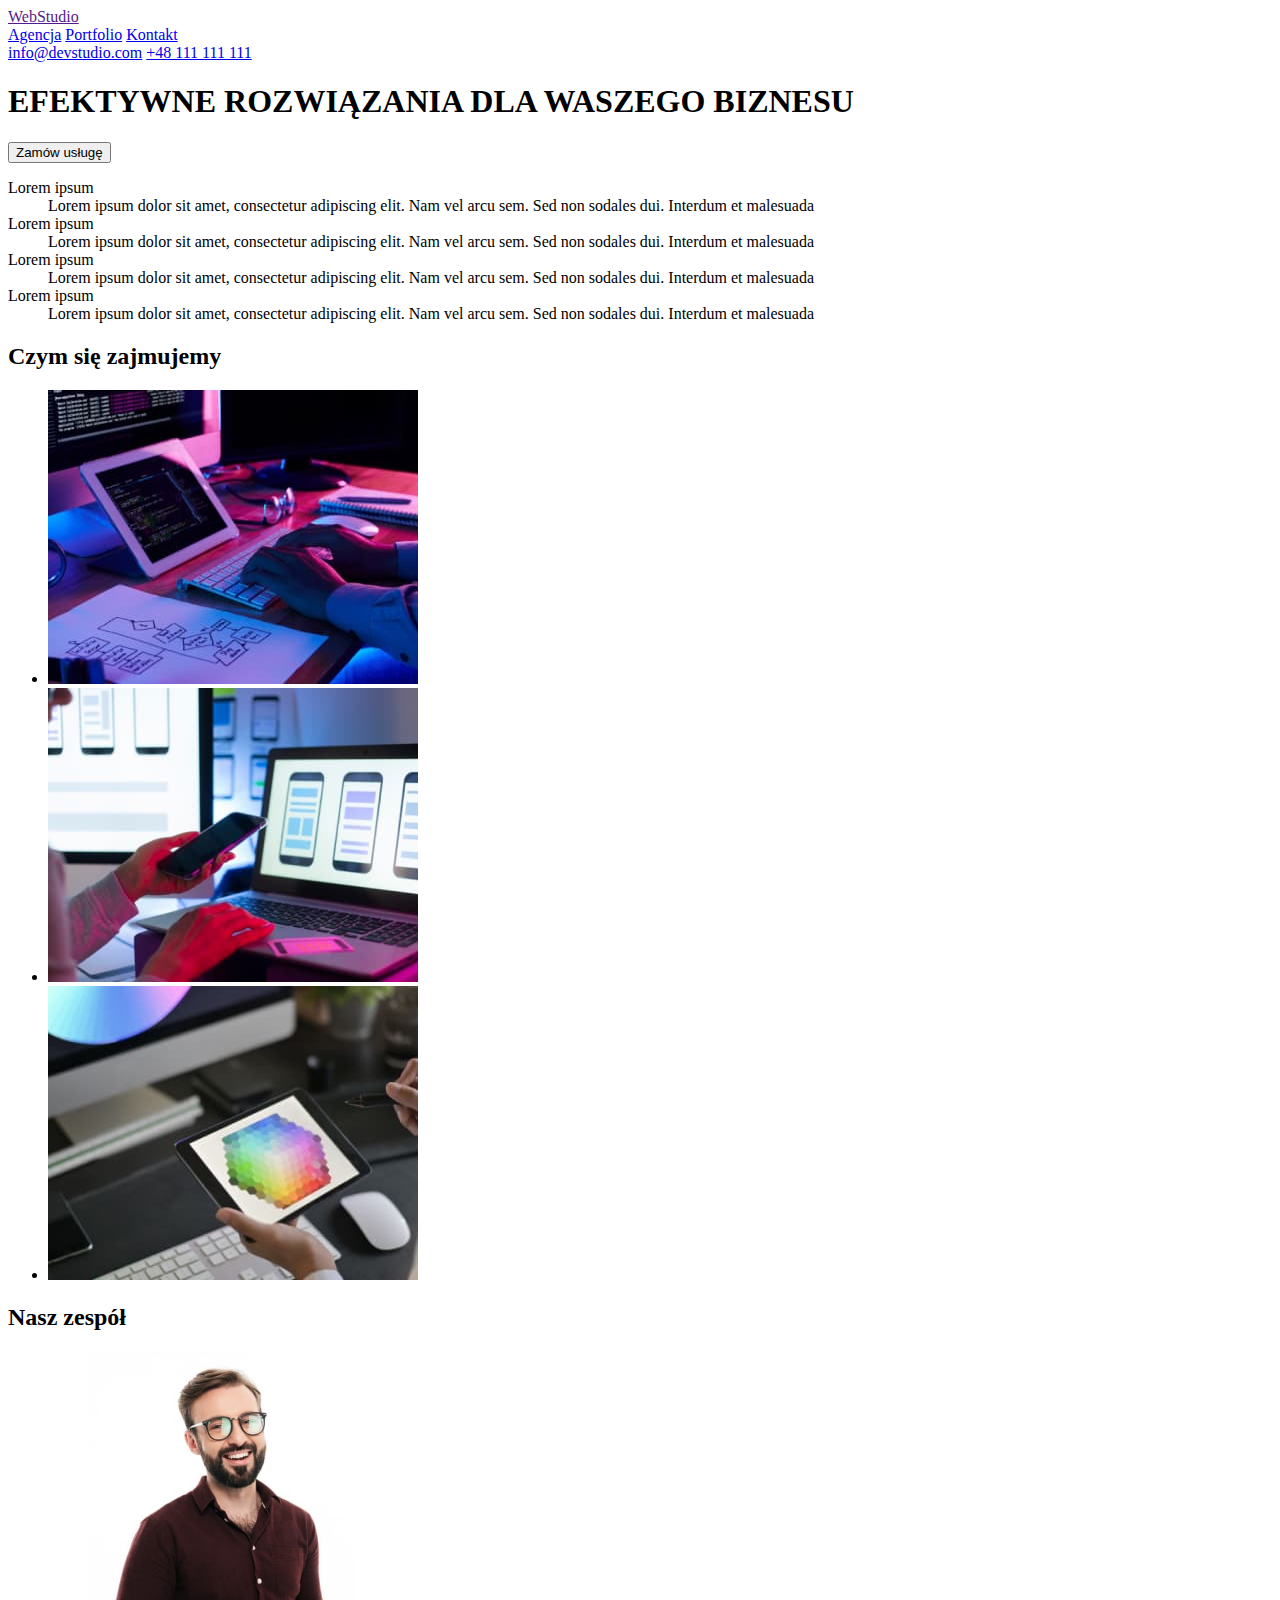
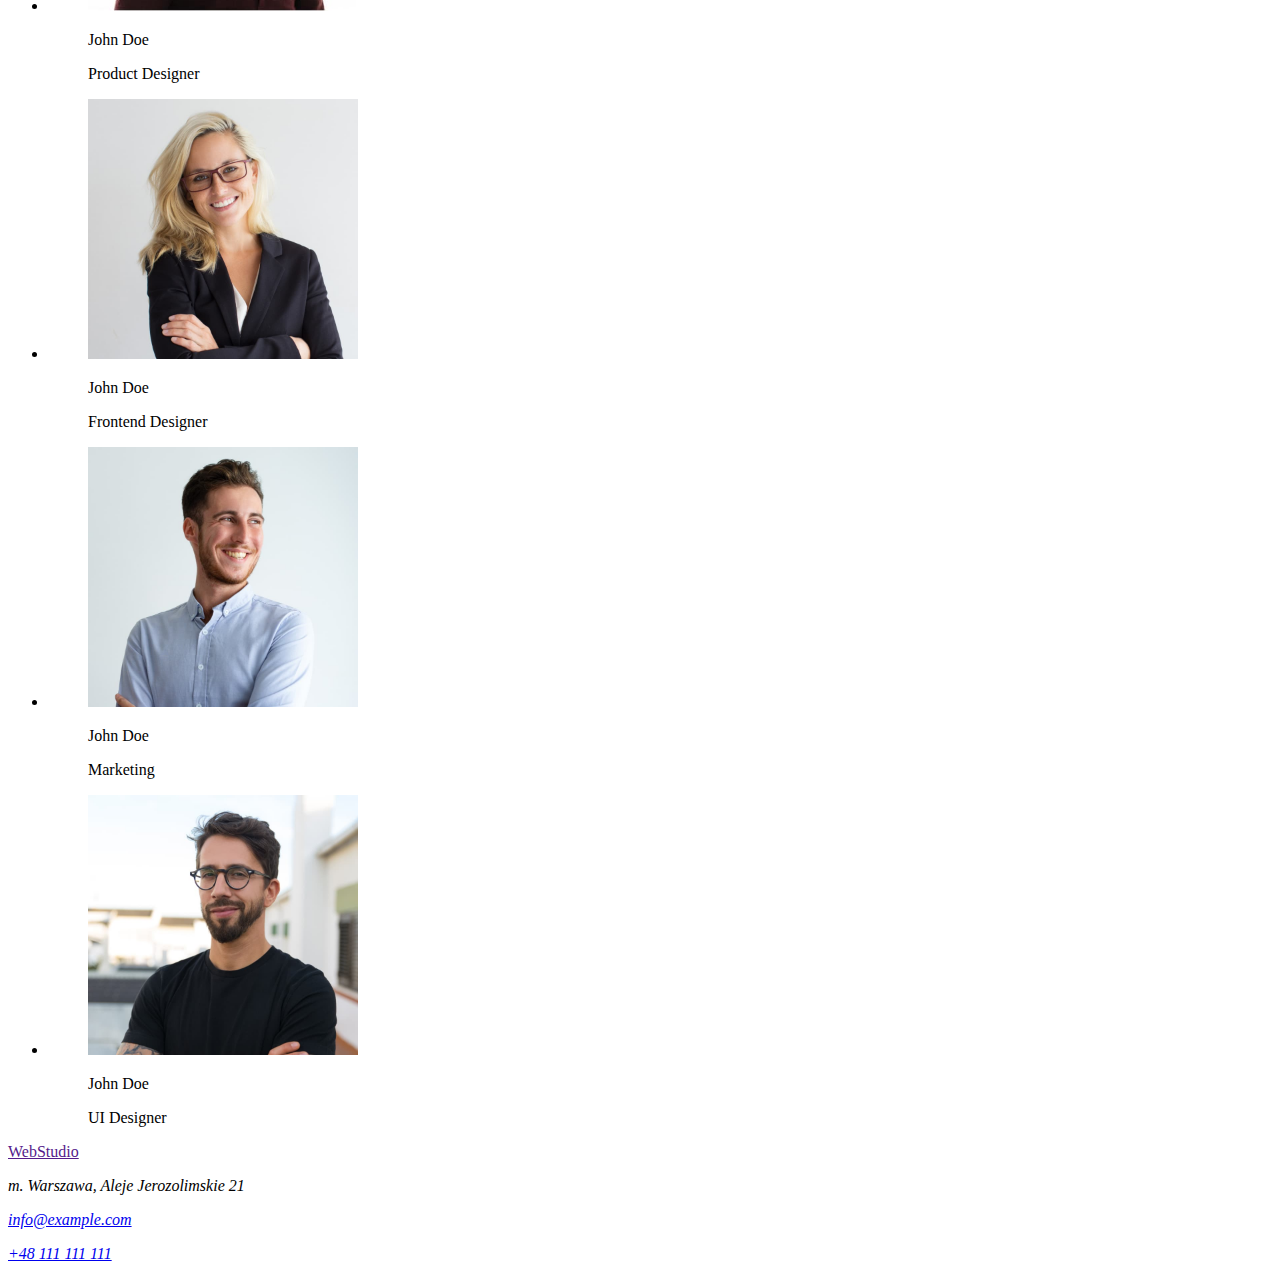
==== index.html @ 4fbee8e1 "Add files via upload" ====
<!DOCTYPE html>
<html lang="pl">
  <head>
    <meta charset="UTF-8" />
    <link rel="stylesheet" href="/css/styles.css" />
    <title>goit-markup-hw-01</title>
  </head>
  <body>
    <header>
      <a href="">WebStudio</a>
      <nav>
        <a href="#agency">Agencja</a>
        <a href="#portfolio">Portfolio</a>
        <a href="#contact">Kontakt</a>
      </nav>
      <a href="mailto:info@devstudio.com">info@devstudio.com</a>
      <a href="tel:+48111111111">+48 111 111 111</a>
    </header>
    <main id="agency">
      <section>
        <h1>EFEKTYWNE ROZWIĄZANIA DLA WASZEGO BIZNESU</h1>
        <button type="button">Zamów usługę</button>
      </section>
      <div>
        <dl>
          <dt>Lorem ipsum</dt>
          <dd>
            Lorem ipsum dolor sit amet, consectetur adipiscing elit. Nam vel
            arcu sem. Sed non sodales dui. Interdum et malesuada
          </dd>
          <dt>Lorem ipsum</dt>
          <dd>
            Lorem ipsum dolor sit amet, consectetur adipiscing elit. Nam vel
            arcu sem. Sed non sodales dui. Interdum et malesuada
          </dd>
          <dt>Lorem ipsum</dt>
          <dd>
            Lorem ipsum dolor sit amet, consectetur adipiscing elit. Nam vel
            arcu sem. Sed non sodales dui. Interdum et malesuada
          </dd>
          <dt>Lorem ipsum</dt>
          <dd>
            Lorem ipsum dolor sit amet, consectetur adipiscing elit. Nam vel
            arcu sem. Sed non sodales dui. Interdum et malesuada
          </dd>
        </dl>
      </div>
      <section>
        <h2>Czym się zajmujemy</h2>
        <ul>
          <li>
            <img
              src="./images/things1.jpg"
              alt="Someone typing code on a
          keyboard"
              height="294"
              width="370"
            />
          </li>
          <li>
            <img
              src="./images/things2.jpg"
              alt="Someone connecting phone and laptop through wireless connection"
              height="294"
              width="370"
            />
          </li>
          <li>
            <img
              src="/images/things3.jpg"
              alt="Someone looking at a palette of colors on a tablet"
              height="294"
              width="370"
            />
          </li>
        </ul>
      </section>
      <section>
        <h2 id="portfolio">Nasz zespół</h2>
        <ul>
          <li>
            <figure>
              <img
                src="./images/team1.jpg"
                alt="A man in a dark unbuttoned shirt with glasses and beard smiling"
                height="260"
                width="270"
              />
              <figcaption>
                <p>John Doe</p>
                <p>Product Designer</p>
              </figcaption>
            </figure>
          </li>
          <li>
            <figure>
              <img
                src="./images/team2.jpg"
                alt="A woman with glasses smiling"
                height="260"
                width="270"
              />
              <figcaption>
                <p>John Doe</p>
                <p>Frontend Designer</p>
              </figcaption>
            </figure>
          </li>
          <li>
            <figure>
              <img
                src="./images/team3.jpg"
                alt="A man in a light shirt with beard smiling"
                height="260"
                width="270"
              />
              <figcaption>
                <p>John Doe</p>
                <p>Marketing</p>
              </figcaption>
            </figure>
          </li>
          <li>
            <figure>
              <img
                src="./images/team4.jpg"
                alt="A man in a black T-shirt with glasses and beard smirking"
                height="260"
                width="270"
              />
              <figcaption>
                <p>John Doe</p>
                <p>UI Designer</p>
              </figcaption>
            </figure>
          </li>
        </ul>
      </section>
    </main>
    <footer id="contact">
      <a href="">WebStudio</a>
      <address>
        <p>m. Warszawa, Aleje Jerozolimskie 21</p>
        <p><a href="mailto:info@example.com">info@example.com</a></p>
        <p><a href="tel:+48111111111">+48 111 111 111</a></p>
      </address>
    </footer>
  </body>
</html>
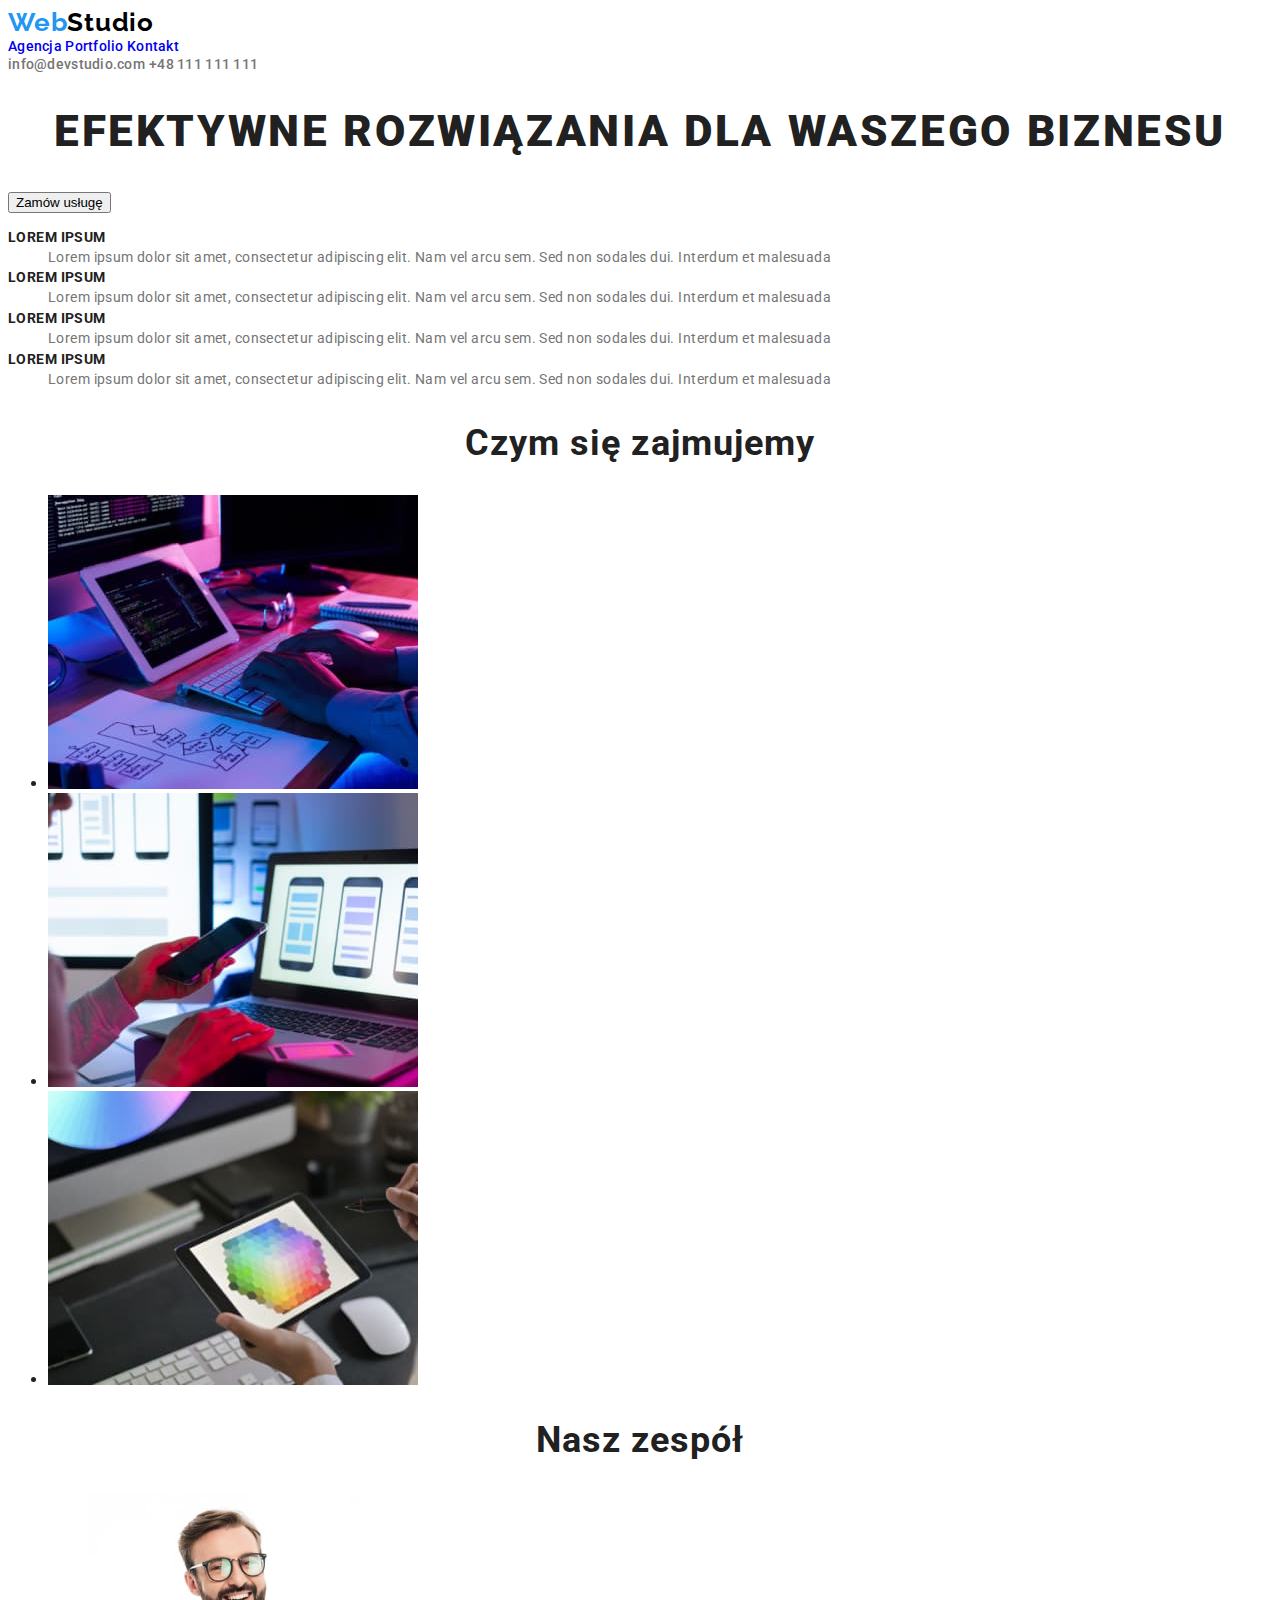
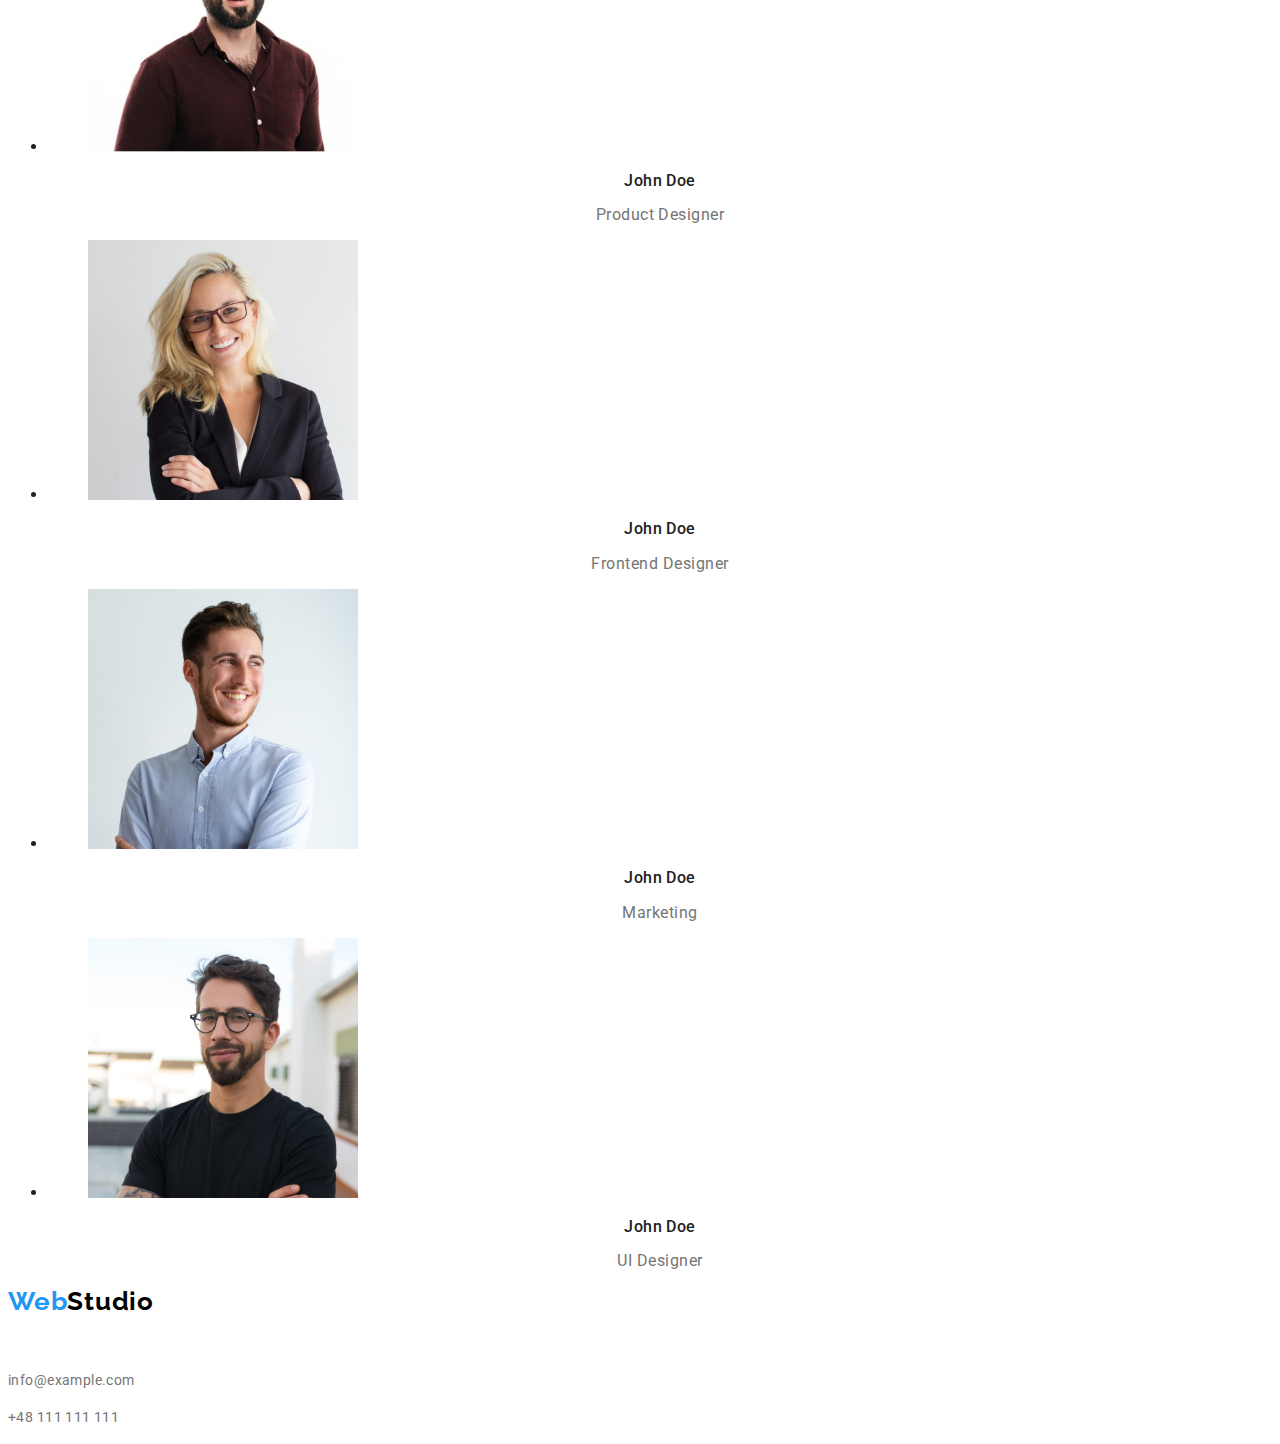
==== commit 9389ca9e: "Added css and updated code in html" ====
--- a/index.html
+++ b/index.html
@@ -2,23 +2,33 @@
 <html lang="pl">
   <head>
     <meta charset="UTF-8" />
+    <link rel="preconnect" href="https://fonts.googleapis.com" />
+    <link rel="preconnect" href="https://fonts.gstatic.com" crossorigin />
+    <link
+      href="https://fonts.googleapis.com/css2?family=Raleway:wght@700&family=Roboto:wght@400;500;700;900&display=swap"
+      rel="stylesheet"
+    />
     <link rel="stylesheet" href="/css/styles.css" />
     <title>goit-markup-hw-01</title>
   </head>
   <body>
     <header>
-      <a href="">WebStudio</a>
+      <a class="logo" href="/index.html"
+        ><span class="logo-color">Web</span>Studio</a
+      >
       <nav>
-        <a href="#agency">Agencja</a>
-        <a href="#portfolio">Portfolio</a>
+        <a href="/index.html">Agencja</a>
+        <a href="/portfolio.html">Portfolio</a>
         <a href="#contact">Kontakt</a>
       </nav>
-      <a href="mailto:info@devstudio.com">info@devstudio.com</a>
-      <a href="tel:+48111111111">+48 111 111 111</a>
+      <a class="header-contact" href="mailto:info@devstudio.com"
+        >info@devstudio.com</a
+      >
+      <a class="header-contact" href="tel:+48111111111">+48 111 111 111</a>
     </header>
-    <main id="agency">
+    <main>
       <section>
-        <h1>EFEKTYWNE ROZWIĄZANIA DLA WASZEGO BIZNESU</h1>
+        <h1 class="main-title">EFEKTYWNE ROZWIĄZANIA DLA WASZEGO BIZNESU</h1>
         <button type="button">Zamów usługę</button>
       </section>
       <div>
@@ -46,7 +56,7 @@
         </dl>
       </div>
       <section>
-        <h2>Czym się zajmujemy</h2>
+        <h2 class="secondary-title">Czym się zajmujemy</h2>
         <ul>
           <li>
             <img
@@ -76,7 +86,7 @@
         </ul>
       </section>
       <section>
-        <h2 id="portfolio">Nasz zespół</h2>
+        <h2 class="secondary-title">Nasz zespół</h2>
         <ul>
           <li>
             <figure>
@@ -87,8 +97,8 @@
                 width="270"
               />
               <figcaption>
-                <p>John Doe</p>
-                <p>Product Designer</p>
+                <p class="name">John Doe</p>
+                <p class="occupation">Product Designer</p>
               </figcaption>
             </figure>
           </li>
@@ -101,8 +111,8 @@
                 width="270"
               />
               <figcaption>
-                <p>John Doe</p>
-                <p>Frontend Designer</p>
+                <p class="name">John Doe</p>
+                <p class="occupation">Frontend Designer</p>
               </figcaption>
             </figure>
           </li>
@@ -115,8 +125,8 @@
                 width="270"
               />
               <figcaption>
-                <p>John Doe</p>
-                <p>Marketing</p>
+                <p class="name">John Doe</p>
+                <p class="occupation">Marketing</p>
               </figcaption>
             </figure>
           </li>
@@ -129,8 +139,8 @@
                 width="270"
               />
               <figcaption>
-                <p>John Doe</p>
-                <p>UI Designer</p>
+                <p class="name">John Doe</p>
+                <p class="occupation">UI Designer</p>
               </figcaption>
             </figure>
           </li>
@@ -138,11 +148,19 @@
       </section>
     </main>
     <footer id="contact">
-      <a href="">WebStudio</a>
+      <a class="logo" href="/index.html"
+        ><span class="logo-color">Web</span>Studio</a
+      >
       <address>
         <p>m. Warszawa, Aleje Jerozolimskie 21</p>
-        <p><a href="mailto:info@example.com">info@example.com</a></p>
-        <p><a href="tel:+48111111111">+48 111 111 111</a></p>
+        <p>
+          <a class="footer-contact" href="mailto:info@example.com"
+            >info@example.com</a
+          >
+        </p>
+        <p>
+          <a class="footer-contact" href="tel:+48111111111">+48 111 111 111</a>
+        </p>
       </address>
     </footer>
   </body>
--- a/css/styles.css
+++ b/css/styles.css
@@ -0,0 +1,123 @@
+:root {
+  --main-color: #2196f3;
+  --secondary-color: #212121;
+}
+body {
+  font-family: "Roboto", sans-serif;
+  color: var(--secondary-color);
+}
+a {
+  text-decoration: none;
+}
+.header-contact {
+  color: #757575;
+  font-style: normal;
+  font-weight: 500;
+  font-size: 14px;
+  line-height: 1.15;
+  letter-spacing: 0.02em;
+}
+.footer-contact {
+  color: #757575;
+}
+nav {
+  font-style: normal;
+  font-weight: 500;
+  font-size: 14px;
+  line-height: 1.15;
+  letter-spacing: 0.02em;
+}
+address {
+  color: white;
+  font-style: normal;
+  font-weight: 400;
+  font-size: 14px;
+  line-height: 1.71;
+  letter-spacing: 0.03em;
+}
+.logo {
+  color: #000000;
+  font-family: "Raleway";
+  font-style: normal;
+  font-weight: 700;
+  font-size: 26px;
+  line-height: 1.15;
+  letter-spacing: 0.03em;
+}
+.logo-color {
+  color: var(--main-color);
+}
+button:hover,
+button:focus,
+a:hover,
+a:focus {
+  color: var(--main-color);
+}
+button {
+  cursor: pointer;
+}
+.main-title {
+  font-style: normal;
+  font-weight: 900;
+  font-size: 44px;
+  line-height: 1.36;
+  text-align: center;
+  letter-spacing: 0.06em;
+  text-transform: uppercase;
+}
+dt {
+  font-style: normal;
+  font-weight: 700;
+  font-size: 14px;
+  line-height: 1.2;
+  letter-spacing: 0.03em;
+  text-transform: uppercase;
+}
+dd {
+  font-style: normal;
+  font-weight: 400;
+  font-size: 14px;
+  line-height: 1.71;
+  letter-spacing: 0.03em;
+  color: #757575;
+}
+.secondary-title {
+  font-style: normal;
+  font-weight: 700;
+  font-size: 36px;
+  line-height: 1.2;
+  text-align: center;
+  letter-spacing: 0.03em;
+}
+.name {
+  font-style: normal;
+  font-weight: 500;
+  font-size: 16px;
+  line-height: 1.15;
+  text-align: center;
+  letter-spacing: 0.03em;
+}
+.occupation {
+  font-style: normal;
+  font-weight: 400;
+  font-size: 16px;
+  line-height: 1.15;
+  text-align: center;
+  letter-spacing: 0.03em;
+  color: #757575;
+}
+.project-name {
+  font-style: normal;
+  font-weight: 700;
+  font-size: 18px;
+  line-height: 2;
+  letter-spacing: 0.06em;
+}
+.project-type {
+  font-style: normal;
+  font-weight: 400;
+  font-size: 16px;
+  line-height: 1.88;
+  letter-spacing: 0.03em;
+  color: #757575;
+}
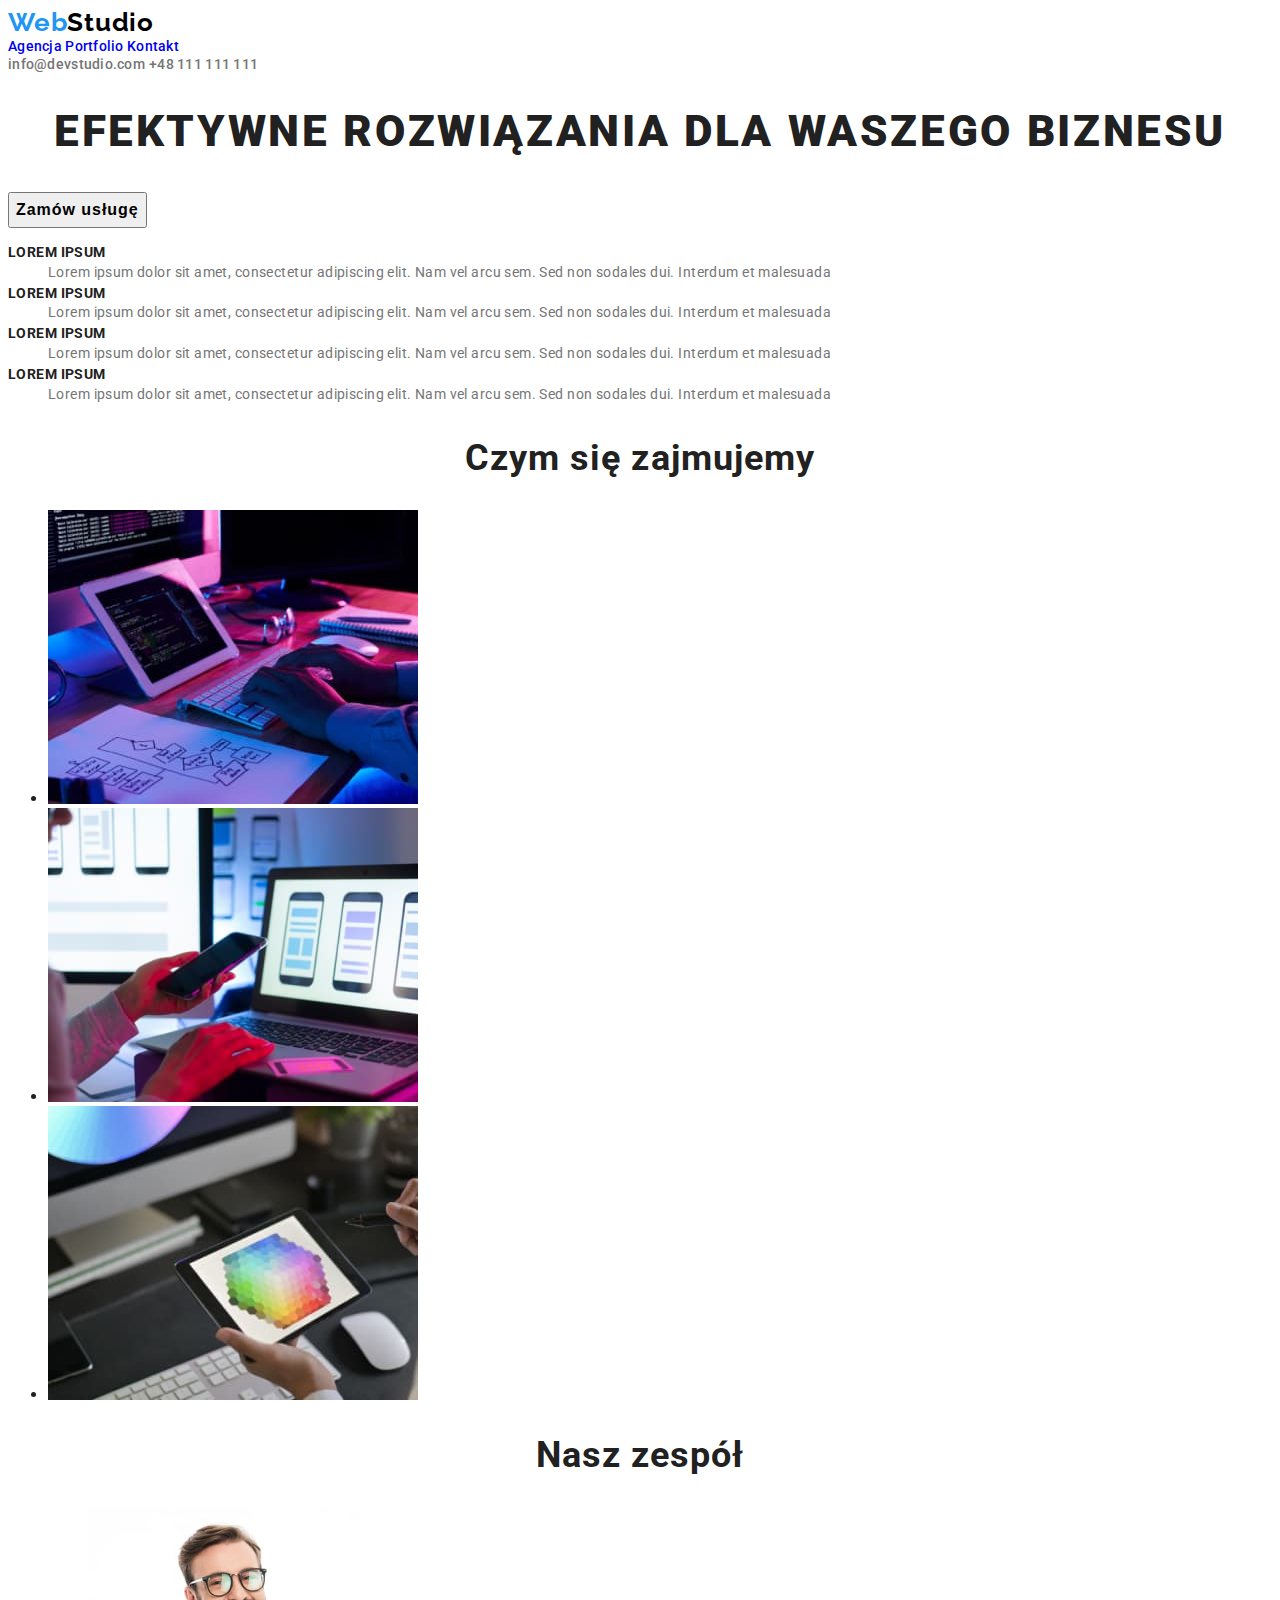
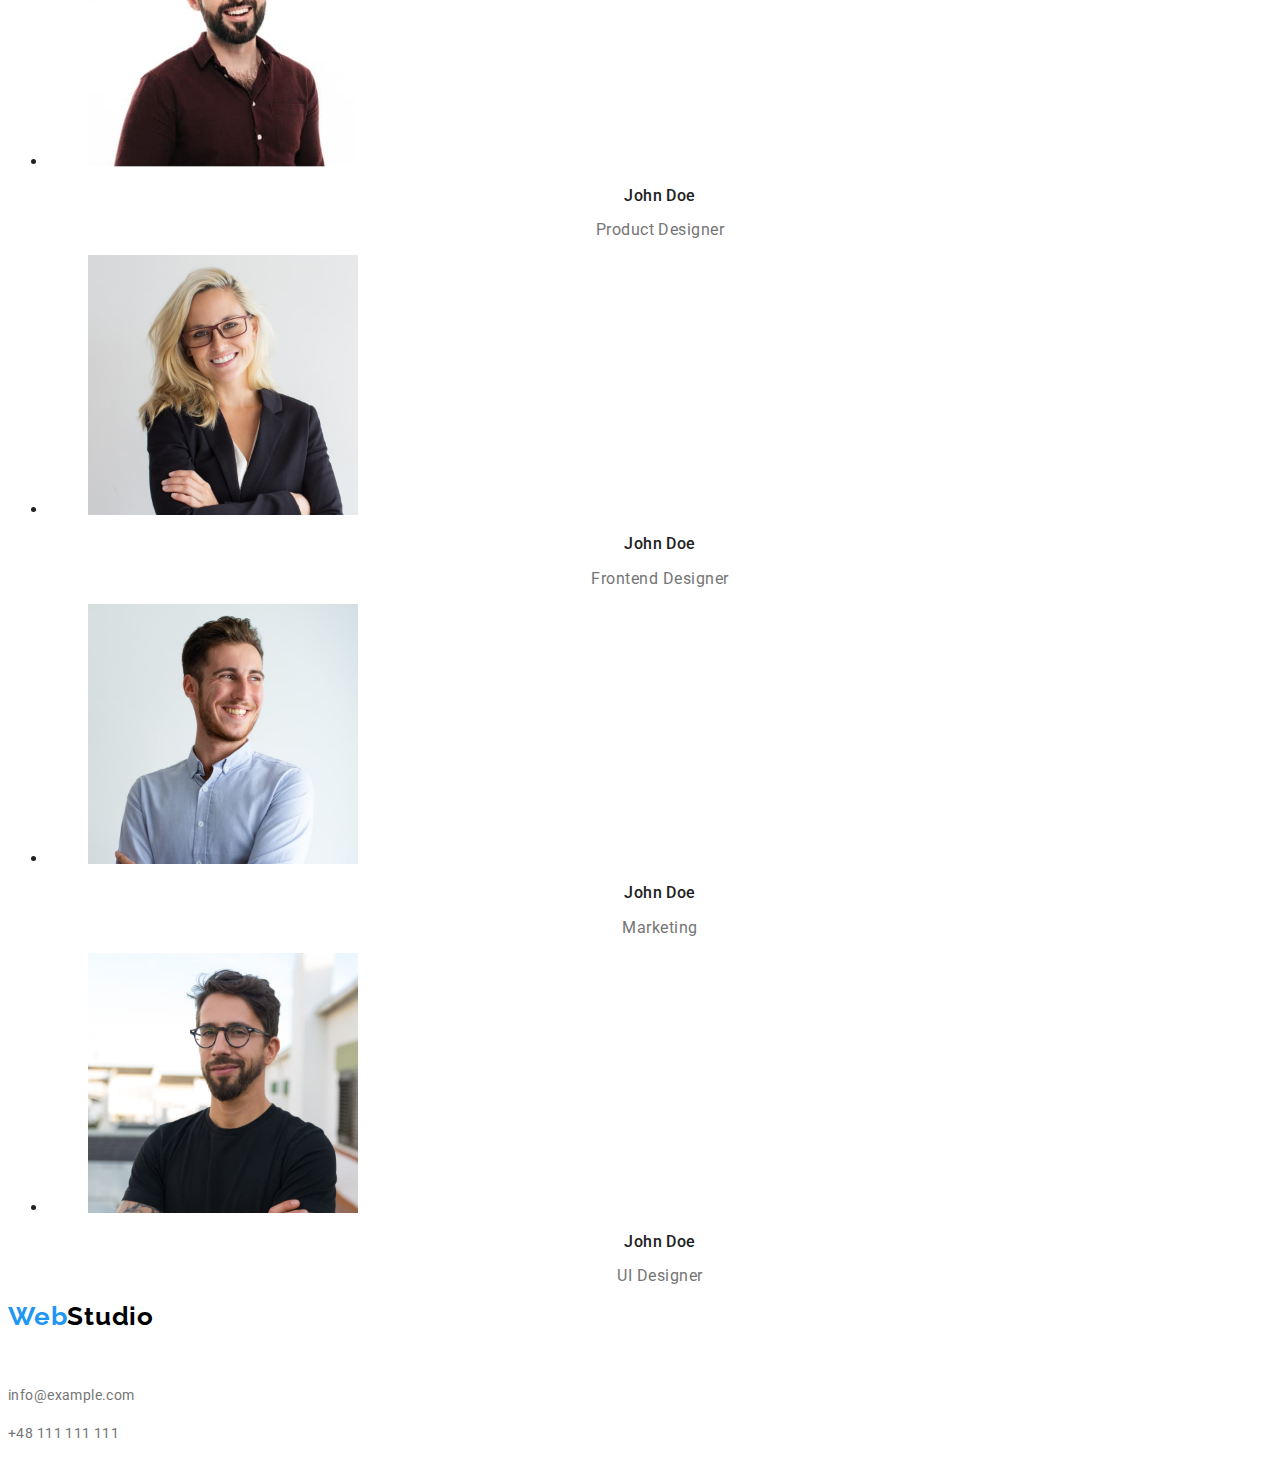
==== commit 33dc6342: "Changed buttons" ====
--- a/index.html
+++ b/index.html
@@ -29,7 +29,7 @@
     <main>
       <section>
         <h1 class="main-title">EFEKTYWNE ROZWIĄZANIA DLA WASZEGO BIZNESU</h1>
-        <button type="button">Zamów usługę</button>
+        <button class="main-button" type="button">Zamów usługę</button>
       </section>
       <div>
         <dl>
--- a/css/styles.css
+++ b/css/styles.css
@@ -121,3 +121,19 @@
   letter-spacing: 0.03em;
   color: #757575;
 }
+.main-button {
+  font-style: normal;
+  font-weight: 700;
+  font-size: 16px;
+  line-height: 1.88;
+  text-align: center;
+  letter-spacing: 0.06em;
+}
+.filter-button {
+  font-style: normal;
+  font-weight: 500;
+  font-size: 16px;
+  line-height: 1.62;
+  text-align: center;
+  letter-spacing: 0.03em;
+}
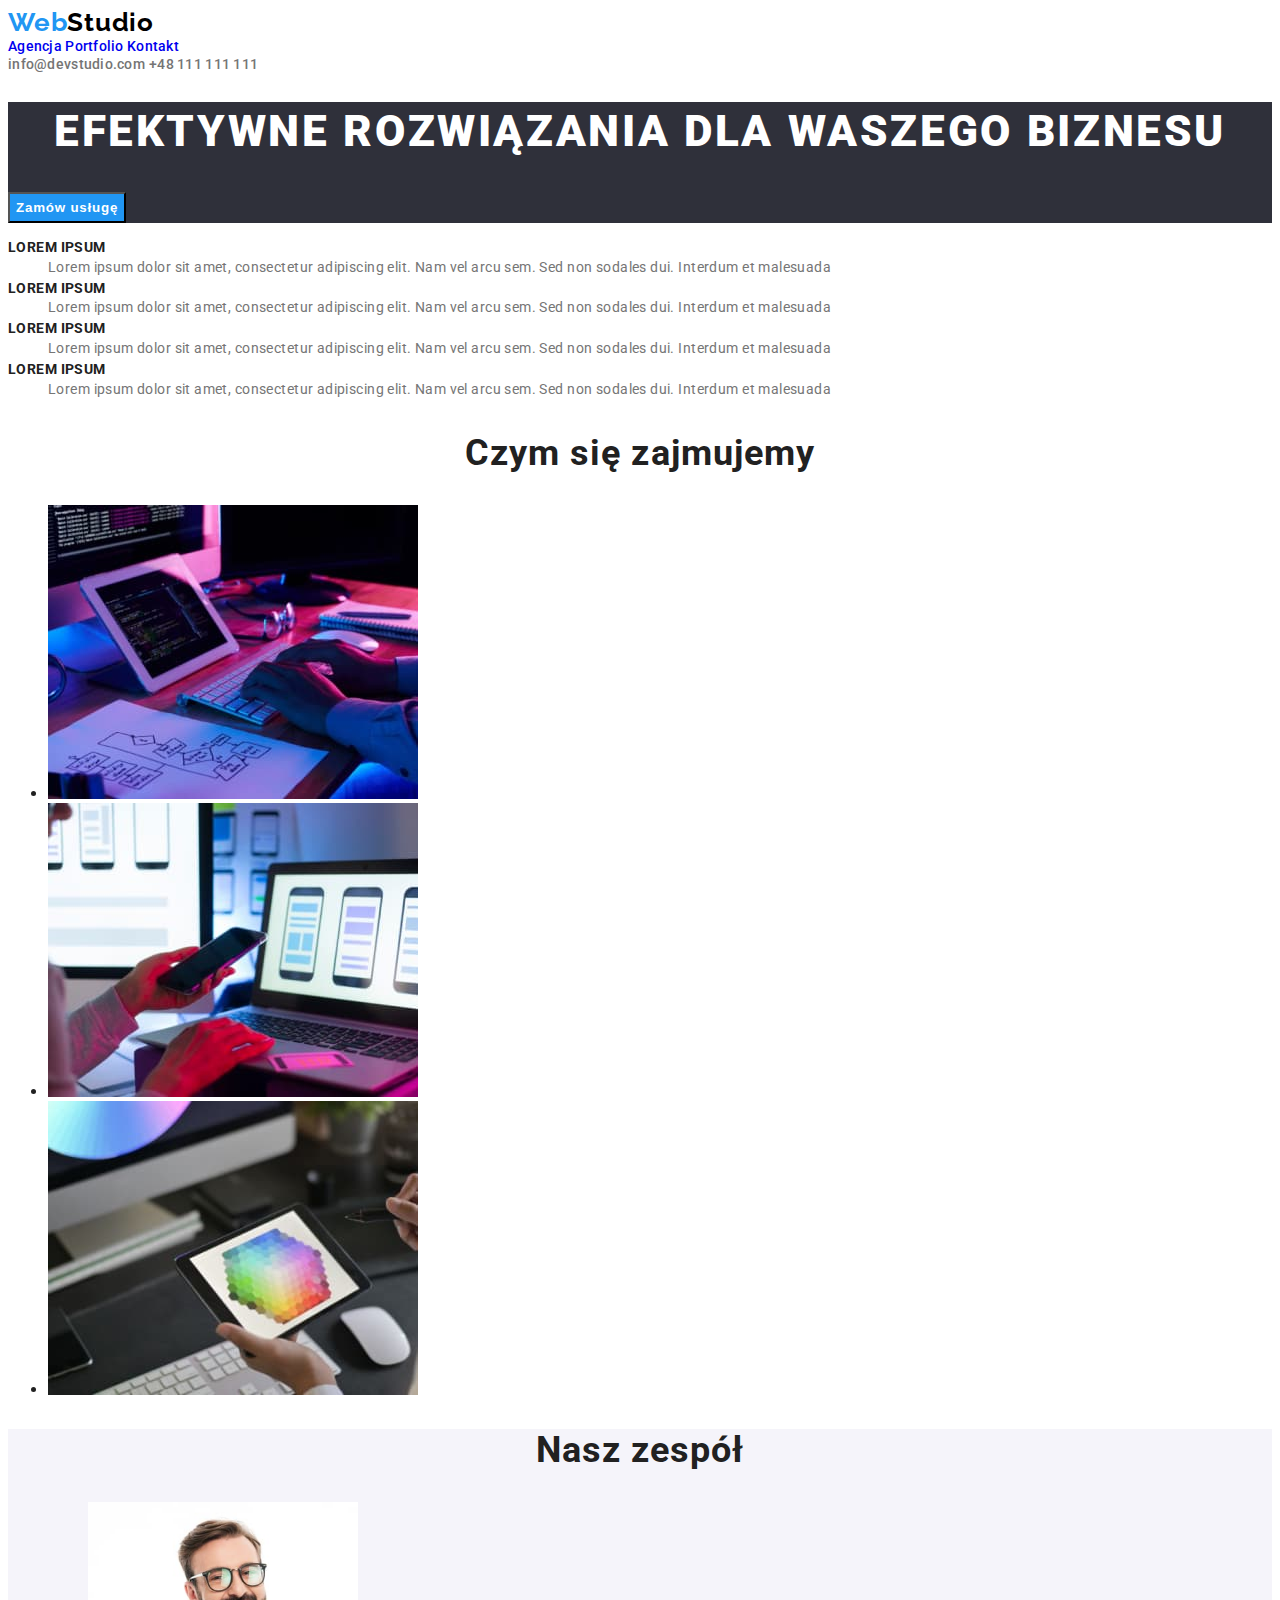
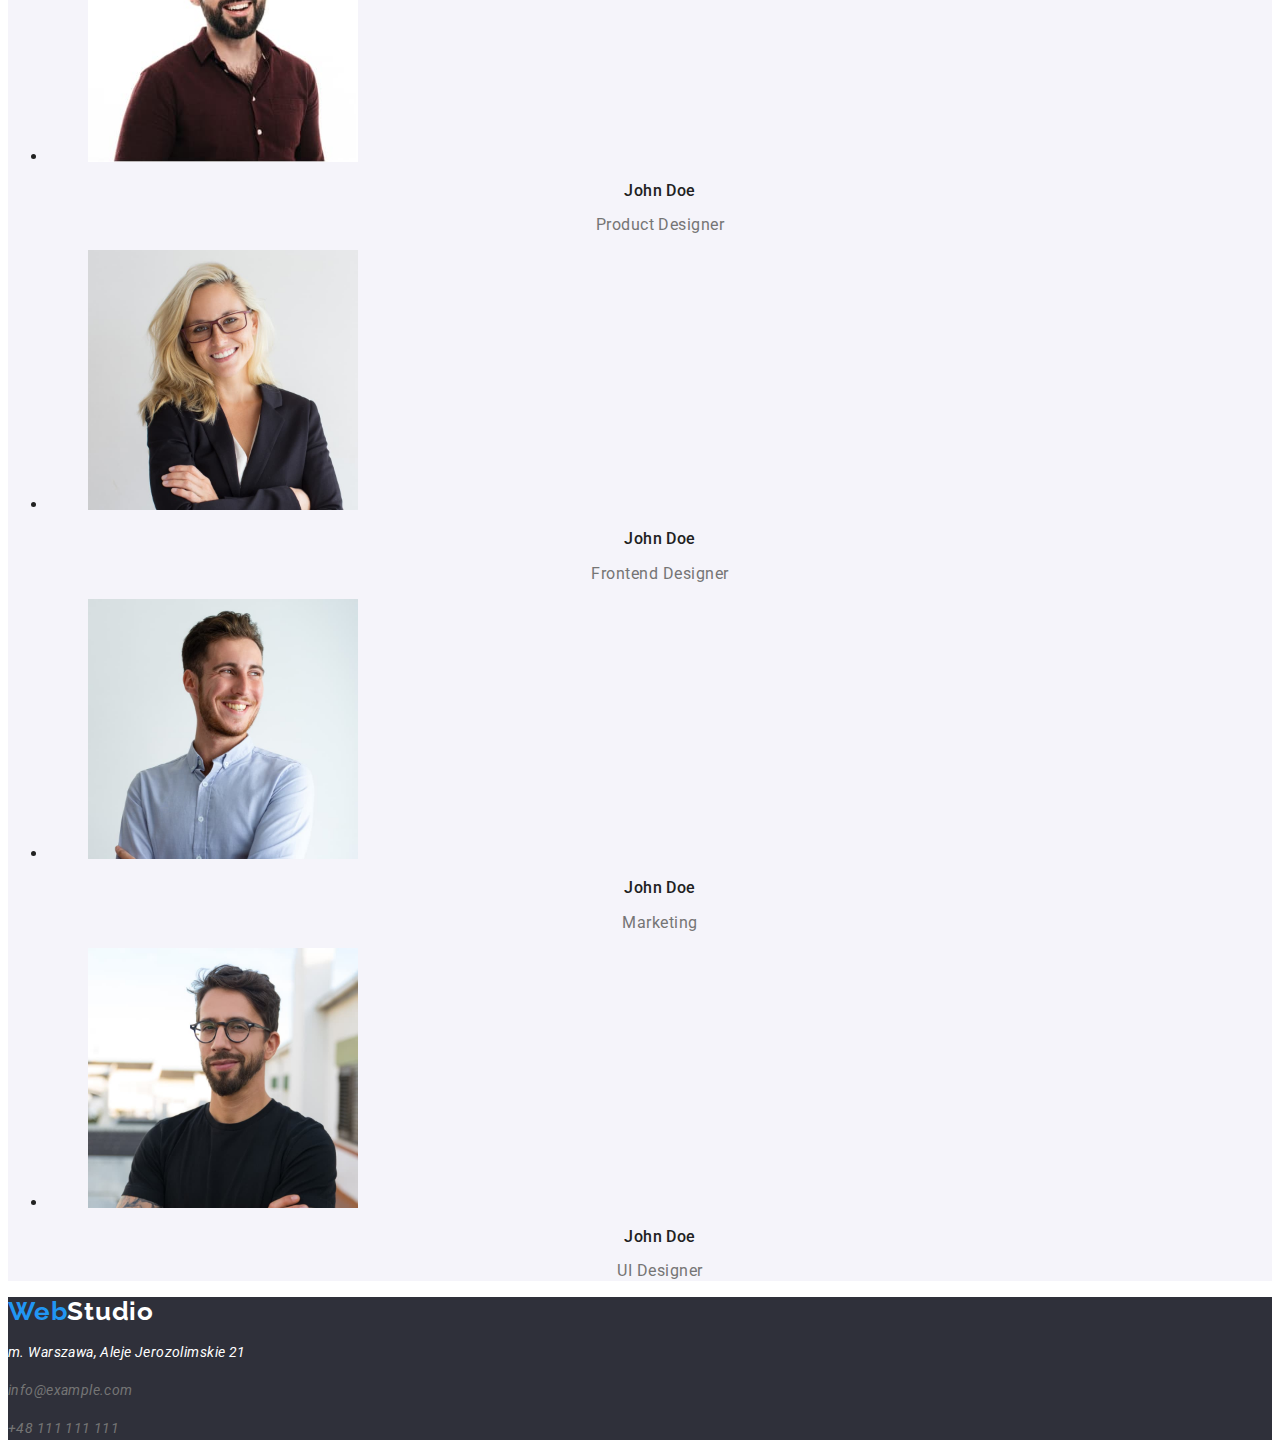
==== commit e31163e7: "Added background colors and tweaked fonts" ====
--- a/index.html
+++ b/index.html
@@ -8,17 +8,17 @@
       href="https://fonts.googleapis.com/css2?family=Raleway:wght@700&family=Roboto:wght@400;500;700;900&display=swap"
       rel="stylesheet"
     />
-    <link rel="stylesheet" href="/css/styles.css" />
+    <link rel="stylesheet" href="./css/styles.css" />
     <title>goit-markup-hw-01</title>
   </head>
   <body>
     <header>
-      <a class="logo" href="/index.html"
+      <a class="header-logo" href="./index.html"
         ><span class="logo-color">Web</span>Studio</a
       >
       <nav>
-        <a href="/index.html">Agencja</a>
-        <a href="/portfolio.html">Portfolio</a>
+        <a href="./index.html">Agencja</a>
+        <a href="./portfolio.html">Portfolio</a>
         <a href="#contact">Kontakt</a>
       </nav>
       <a class="header-contact" href="mailto:info@devstudio.com"
@@ -27,7 +27,7 @@
       <a class="header-contact" href="tel:+48111111111">+48 111 111 111</a>
     </header>
     <main>
-      <section>
+      <section class="main-title-section">
         <h1 class="main-title">EFEKTYWNE ROZWIĄZANIA DLA WASZEGO BIZNESU</h1>
         <button class="main-button" type="button">Zamów usługę</button>
       </section>
@@ -85,7 +85,7 @@
           </li>
         </ul>
       </section>
-      <section>
+      <section class="team-section">
         <h2 class="secondary-title">Nasz zespół</h2>
         <ul>
           <li>
@@ -148,7 +148,7 @@
       </section>
     </main>
     <footer id="contact">
-      <a class="logo" href="/index.html"
+      <a class="footer-logo" href="./index.html"
         ><span class="logo-color">Web</span>Studio</a
       >
       <address>
--- a/css/styles.css
+++ b/css/styles.css
@@ -1,6 +1,7 @@
 :root {
   --main-color: #2196f3;
   --secondary-color: #212121;
+  --background-color: #2f303a;
 }
 body {
   font-family: "Roboto", sans-serif;
@@ -11,7 +12,6 @@
 }
 .header-contact {
   color: #757575;
-  font-style: normal;
   font-weight: 500;
   font-size: 14px;
   line-height: 1.15;
@@ -21,7 +21,6 @@
   color: #757575;
 }
 nav {
-  font-style: normal;
   font-weight: 500;
   font-size: 14px;
   line-height: 1.15;
@@ -29,16 +28,21 @@
 }
 address {
   color: white;
-  font-style: normal;
-  font-weight: 400;
   font-size: 14px;
   line-height: 1.71;
   letter-spacing: 0.03em;
 }
-.logo {
+.header-logo {
   color: #000000;
   font-family: "Raleway";
-  font-style: normal;
+  font-weight: 700;
+  font-size: 26px;
+  line-height: 1.15;
+  letter-spacing: 0.03em;
+}
+.footer-logo {
+  color: white;
+  font-family: "Raleway";
   font-weight: 700;
   font-size: 26px;
   line-height: 1.15;
@@ -47,17 +51,20 @@
 .logo-color {
   color: var(--main-color);
 }
-button:hover,
-button:focus,
 a:hover,
 a:focus {
   color: var(--main-color);
+}
+.filter-button:hover,
+.filter-button:focus {
+  background-color: var(--main-color);
+  color: white;
 }
 button {
   cursor: pointer;
 }
 .main-title {
-  font-style: normal;
+  color: white;
   font-weight: 900;
   font-size: 44px;
   line-height: 1.36;
@@ -66,7 +73,6 @@
   text-transform: uppercase;
 }
 dt {
-  font-style: normal;
   font-weight: 700;
   font-size: 14px;
   line-height: 1.2;
@@ -74,15 +80,12 @@
   text-transform: uppercase;
 }
 dd {
-  font-style: normal;
-  font-weight: 400;
   font-size: 14px;
   line-height: 1.71;
   letter-spacing: 0.03em;
   color: #757575;
 }
 .secondary-title {
-  font-style: normal;
   font-weight: 700;
   font-size: 36px;
   line-height: 1.2;
@@ -90,50 +93,47 @@
   letter-spacing: 0.03em;
 }
 .name {
-  font-style: normal;
   font-weight: 500;
-  font-size: 16px;
   line-height: 1.15;
   text-align: center;
   letter-spacing: 0.03em;
 }
 .occupation {
-  font-style: normal;
-  font-weight: 400;
-  font-size: 16px;
   line-height: 1.15;
   text-align: center;
   letter-spacing: 0.03em;
   color: #757575;
 }
 .project-name {
-  font-style: normal;
   font-weight: 700;
   font-size: 18px;
   line-height: 2;
   letter-spacing: 0.06em;
 }
 .project-type {
-  font-style: normal;
-  font-weight: 400;
-  font-size: 16px;
   line-height: 1.88;
   letter-spacing: 0.03em;
   color: #757575;
 }
 .main-button {
-  font-style: normal;
+  background-color: #2196f3;
+  color: white;
   font-weight: 700;
-  font-size: 16px;
   line-height: 1.88;
   text-align: center;
   letter-spacing: 0.06em;
 }
 .filter-button {
-  font-style: normal;
-  font-weight: 500;
-  font-size: 16px;
+  background-color: #f5f4fa;
+  color: var(--secondary-color);
   line-height: 1.62;
   text-align: center;
   letter-spacing: 0.03em;
 }
+.main-title-section,
+footer {
+  background-color: var(--background-color);
+}
+.team-section {
+  background-color: #f5f4fa;
+}
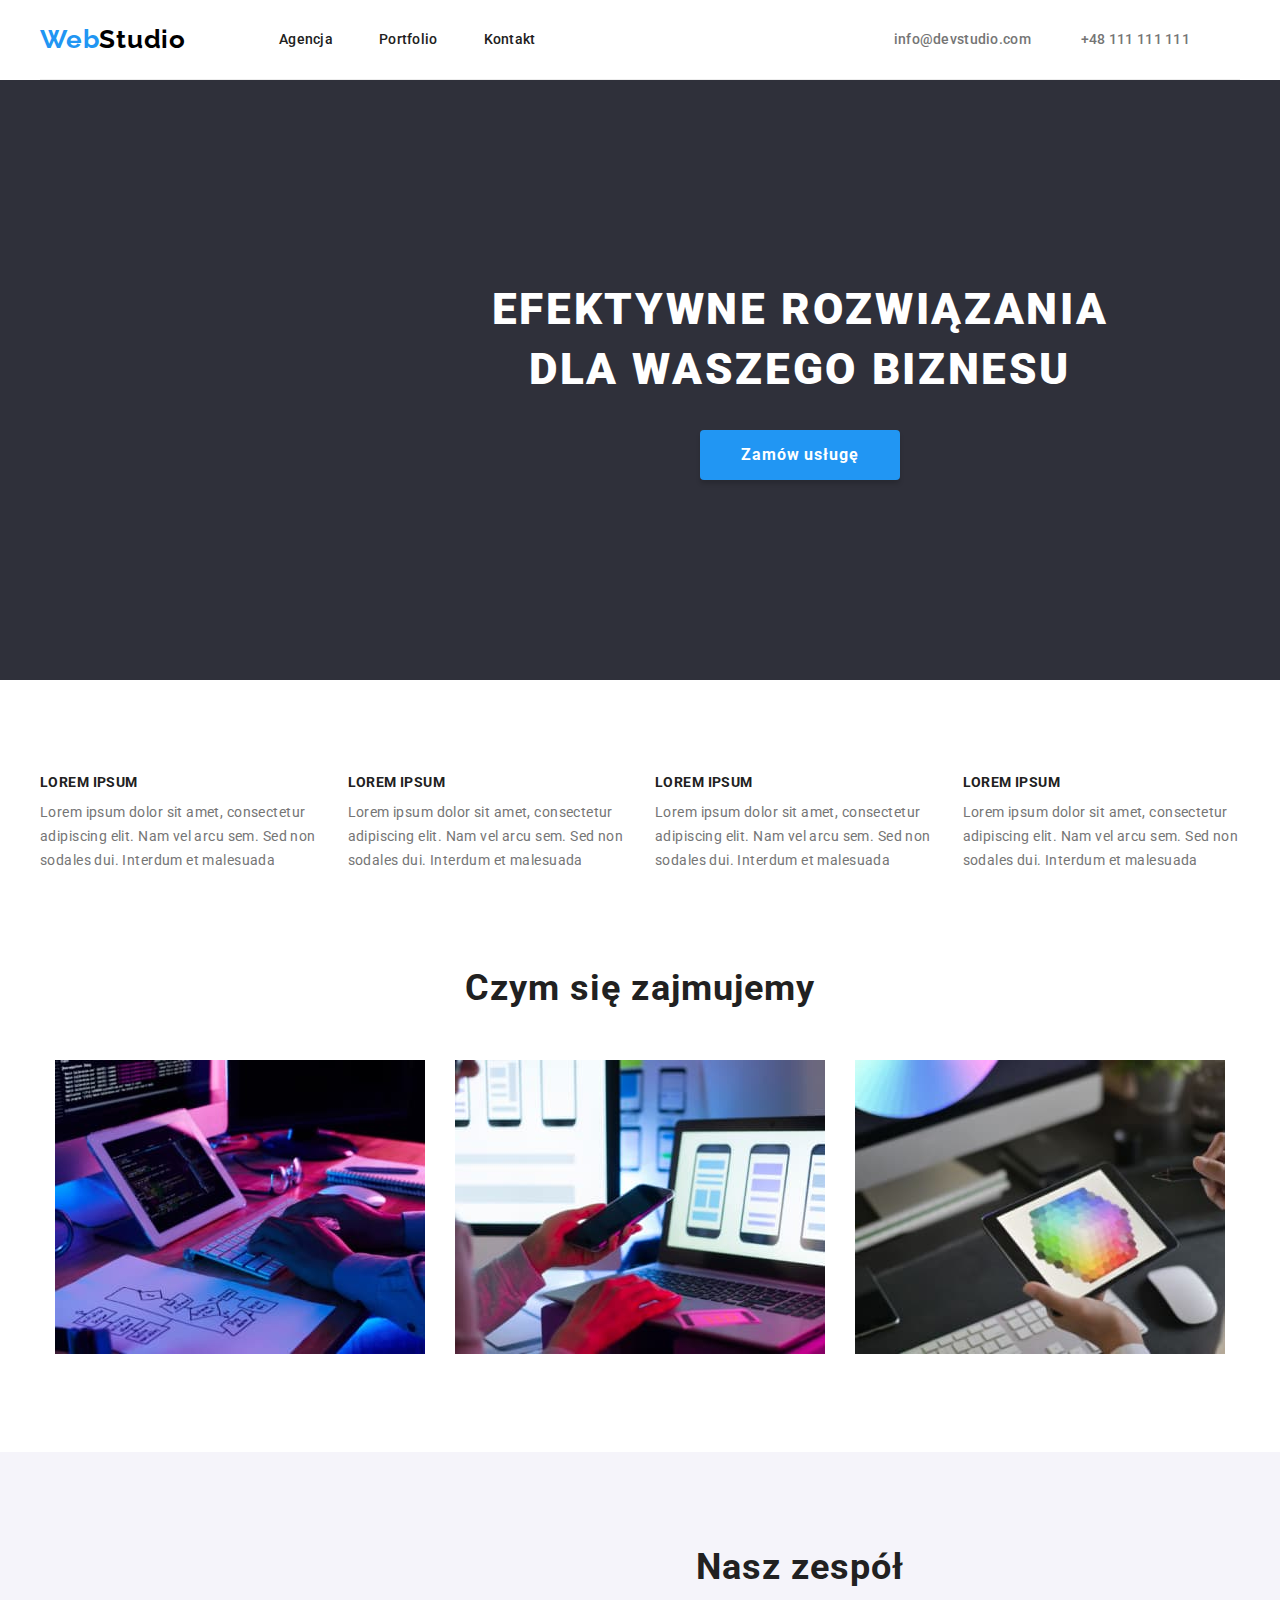
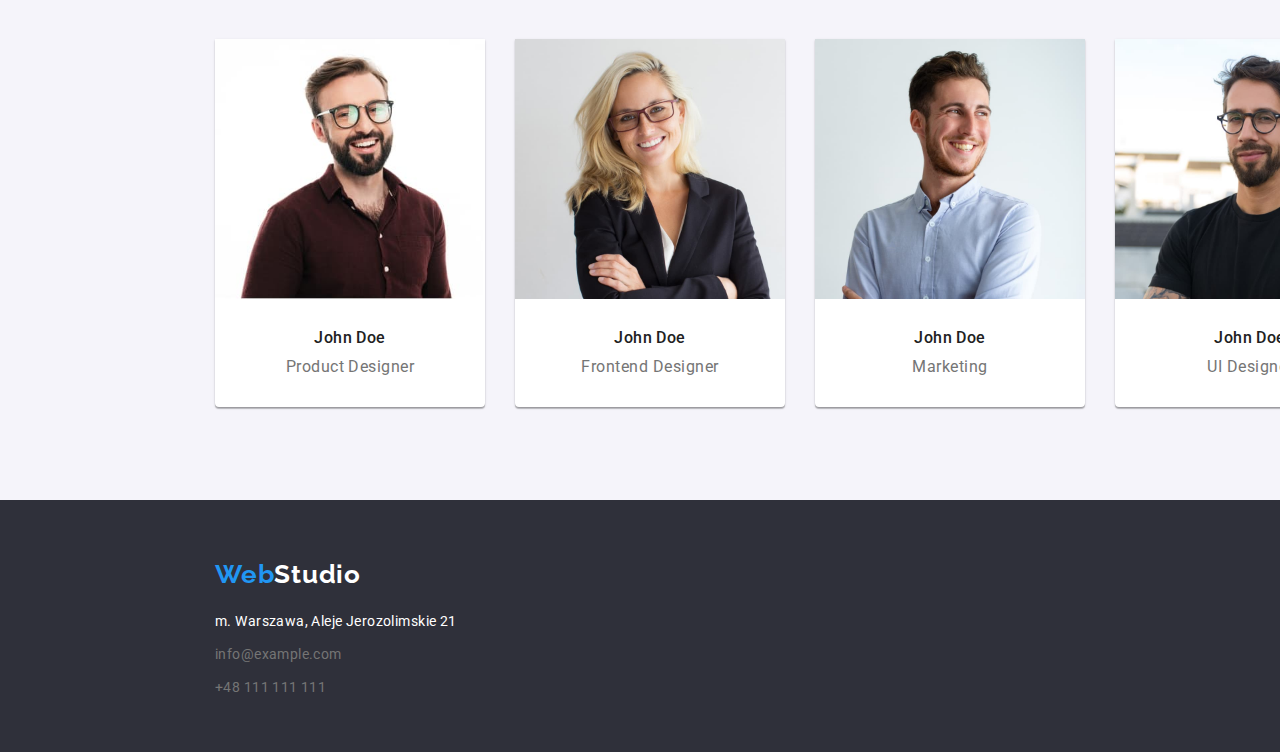
==== commit 0f76ab20: "Added css and classes and much more" ====
--- a/index.html
+++ b/index.html
@@ -8,57 +8,76 @@
       href="https://fonts.googleapis.com/css2?family=Raleway:wght@700&family=Roboto:wght@400;500;700;900&display=swap"
       rel="stylesheet"
     />
+    <link rel="stylesheet" href="./css/modern-normalize.css" />
     <link rel="stylesheet" href="./css/styles.css" />
-    <title>goit-markup-hw-01</title>
+    <title>goit-markup-hw-03</title>
   </head>
   <body>
-    <header>
-      <a class="header-logo" href="./index.html"
-        ><span class="logo-color">Web</span>Studio</a
-      >
-      <nav>
-        <a href="./index.html">Agencja</a>
-        <a href="./portfolio.html">Portfolio</a>
-        <a href="#contact">Kontakt</a>
-      </nav>
-      <a class="header-contact" href="mailto:info@devstudio.com"
-        >info@devstudio.com</a
-      >
-      <a class="header-contact" href="tel:+48111111111">+48 111 111 111</a>
+    <header class="container">
+      <ul class="header-pages">
+        <li>
+          <a class="header-logo" href="./index.html"
+            ><span class="logo-color">Web</span>Studio</a
+          >
+        </li>
+        <li>
+          <nav>
+            <ul class="navigation">
+              <li class="navigation-page">
+                <a href="./index.html">Agencja</a>
+              </li>
+              <li class="navigation-page">
+                <a href="./portfolio.html">Portfolio</a>
+              </li>
+              <li class="navigation-page"><a href="#contact">Kontakt</a></li>
+            </ul>
+          </nav>
+        </li>
+      </ul>
+      <ul class="header-contact-group">
+        <li>
+          <a class="header-contact" href="mailto:info@devstudio.com"
+            >info@devstudio.com</a
+          >
+        </li>
+        <li>
+          <a class="header-contact" href="tel:+48111111111">+48 111 111 111</a>
+        </li>
+      </ul>
     </header>
     <main>
       <section class="main-title-section">
         <h1 class="main-title">EFEKTYWNE ROZWIĄZANIA DLA WASZEGO BIZNESU</h1>
         <button class="main-button" type="button">Zamów usługę</button>
       </section>
-      <div>
-        <dl>
-          <dt>Lorem ipsum</dt>
-          <dd>
-            Lorem ipsum dolor sit amet, consectetur adipiscing elit. Nam vel
-            arcu sem. Sed non sodales dui. Interdum et malesuada
-          </dd>
-          <dt>Lorem ipsum</dt>
-          <dd>
-            Lorem ipsum dolor sit amet, consectetur adipiscing elit. Nam vel
-            arcu sem. Sed non sodales dui. Interdum et malesuada
-          </dd>
-          <dt>Lorem ipsum</dt>
-          <dd>
-            Lorem ipsum dolor sit amet, consectetur adipiscing elit. Nam vel
-            arcu sem. Sed non sodales dui. Interdum et malesuada
-          </dd>
-          <dt>Lorem ipsum</dt>
-          <dd>
-            Lorem ipsum dolor sit amet, consectetur adipiscing elit. Nam vel
-            arcu sem. Sed non sodales dui. Interdum et malesuada
-          </dd>
-        </dl>
+      <div class="container">
+        <ul class="main-list">
+          <li class="main-list-item">
+            <span class="list-title">Lorem ipsum</span> Lorem ipsum dolor sit
+            amet, consectetur adipiscing elit. Nam vel arcu sem. Sed non sodales
+            dui. Interdum et malesuada
+          </li>
+          <li class="main-list-item">
+            <span class="list-title">Lorem ipsum</span> Lorem ipsum dolor sit
+            amet, consectetur adipiscing elit. Nam vel arcu sem. Sed non sodales
+            dui. Interdum et malesuada
+          </li>
+          <li class="main-list-item">
+            <span class="list-title">Lorem ipsum</span> Lorem ipsum dolor sit
+            amet, consectetur adipiscing elit. Nam vel arcu sem. Sed non sodales
+            dui. Interdum et malesuada
+          </li>
+          <li class="main-list-item">
+            <span class="list-title">Lorem ipsum</span> Lorem ipsum dolor sit
+            amet, consectetur adipiscing elit. Nam vel arcu sem. Sed non sodales
+            dui. Interdum et malesuada
+          </li>
+        </ul>
       </div>
-      <section>
+      <section class="container">
         <h2 class="secondary-title">Czym się zajmujemy</h2>
-        <ul>
-          <li>
+        <ul class="description-list">
+          <li class="description-list-item">
             <img
               src="./images/things1.jpg"
               alt="Someone typing code on a
@@ -67,7 +86,7 @@
               width="370"
             />
           </li>
-          <li>
+          <li class="description-list-item">
             <img
               src="./images/things2.jpg"
               alt="Someone connecting phone and laptop through wireless connection"
@@ -75,7 +94,7 @@
               width="370"
             />
           </li>
-          <li>
+          <li class="description-list-item">
             <img
               src="/images/things3.jpg"
               alt="Someone looking at a palette of colors on a tablet"
@@ -87,8 +106,8 @@
       </section>
       <section class="team-section">
         <h2 class="secondary-title">Nasz zespół</h2>
-        <ul>
-          <li>
+        <ul class="team-list">
+          <li class="team-list-item">
             <figure>
               <img
                 src="./images/team1.jpg"
@@ -102,7 +121,7 @@
               </figcaption>
             </figure>
           </li>
-          <li>
+          <li class="team-list-item">
             <figure>
               <img
                 src="./images/team2.jpg"
@@ -116,7 +135,7 @@
               </figcaption>
             </figure>
           </li>
-          <li>
+          <li class="team-list-item">
             <figure>
               <img
                 src="./images/team3.jpg"
@@ -130,7 +149,7 @@
               </figcaption>
             </figure>
           </li>
-          <li>
+          <li class="team-list-item">
             <figure>
               <img
                 src="./images/team4.jpg"
--- a/css/styles.css
+++ b/css/styles.css
@@ -7,8 +7,24 @@
   font-family: "Roboto", sans-serif;
   color: var(--secondary-color);
 }
+h1,
+h2,
+p {
+  margin: 0;
+  font-style: normal;
+}
+ul {
+  margin: 0;
+  padding: 0;
+}
+.container {
+  width: 1200px;
+  margin: 0 auto;
+}
+
 a {
   text-decoration: none;
+  font-style: normal;
 }
 .header-contact {
   color: #757575;
@@ -16,6 +32,9 @@
   font-size: 14px;
   line-height: 1.15;
   letter-spacing: 0.02em;
+}
+.header-contact:first-child {
+  margin-right: 50px;
 }
 .footer-contact {
   color: #757575;
@@ -31,6 +50,7 @@
   font-size: 14px;
   line-height: 1.71;
   letter-spacing: 0.03em;
+  margin-top: 20px;
 }
 .header-logo {
   color: #000000;
@@ -39,6 +59,7 @@
   font-size: 26px;
   line-height: 1.15;
   letter-spacing: 0.03em;
+  margin-right: 93px;
 }
 .footer-logo {
   color: white;
@@ -50,90 +71,196 @@
 }
 .logo-color {
   color: var(--main-color);
+}
+
+.filter-button:hover,
+.filter-button:focus {
+  background-color: var(--main-color);
+  color: white;
+}
+button {
+  cursor: pointer;
+}
+.main-title {
+  color: white;
+  font-weight: 900;
+  font-size: 44px;
+  line-height: 1.36;
+  text-align: center;
+  letter-spacing: 0.06em;
+  text-transform: uppercase;
+  margin-bottom: 30px;
+}
+.main-list-item .list-title {
+  color: var(--secondary-color);
+  font-weight: 700;
+  font-size: 14px;
+  line-height: 1.2;
+  letter-spacing: 0.03em;
+  text-transform: uppercase;
+}
+.main-list-item {
+  display: flex;
+  flex-direction: column;
+  row-gap: 10px;
+  font-size: 14px;
+  line-height: 1.71;
+  letter-spacing: 0.03em;
+  color: #757575;
+  min-width: 270px;
+}
+.main-list-item:not(:first-child) {
+  margin-left: 30px;
+}
+.secondary-title {
+  font-weight: 700;
+  font-size: 36px;
+  line-height: 1.2;
+  text-align: center;
+  letter-spacing: 0.03em;
+  margin-bottom: 50px;
+}
+.name {
+  font-weight: 500;
+  line-height: 1.18;
+  text-align: center;
+  letter-spacing: 0.03em;
+  margin-top: 30px;
+}
+.occupation {
+  line-height: 1.15;
+  text-align: center;
+  letter-spacing: 0.03em;
+  color: #757575;
+  margin-top: 10px;
+}
+.project-name {
+  font-weight: 700;
+  font-size: 18px;
+  line-height: 2;
+  letter-spacing: 0.06em;
+}
+.project-type {
+  line-height: 1.88;
+  letter-spacing: 0.03em;
+  color: #757575;
+}
+.main-button {
+  background-color: #2196f3;
+  color: white;
+  font-weight: 700;
+  line-height: 1.88;
+  text-align: center;
+  letter-spacing: 0.06em;
+  width: 200px;
+  height: 50px;
+  border-radius: 4px;
+  box-shadow: 0px 4px 4px rgba(0, 0, 0, 0.15);
+  border: none;
+}
+.filter-button {
+  background-color: #f5f4fa;
+  color: var(--secondary-color);
+  line-height: 1.62;
+  text-align: center;
+  letter-spacing: 0.03em;
+}
+.main-title-section,
+footer {
+  background-color: var(--background-color);
+}
+.team-section {
+  background-color: #f5f4fa;
+  width: 1600px;
+  height: 648px;
+  margin: 0 auto;
+  padding: 94px 215px;
+}
+header {
+  height: 80px;
+  display: flex;
+  align-items: center;
+  justify-content: space-between;
+  border-bottom: 1px solid #ececec;
+}
+.header-contact-group {
+  display: flex;
+  list-style: none;
+}
+.navigation {
+  list-style: none;
+  display: flex;
+  padding: 0;
+}
+.navigation-page:not(:first-child) {
+  margin-left: 46px;
+}
+.header-pages {
+  list-style: none;
+  display: flex;
+  align-items: center;
+}
+.main-title-section {
+  height: 600px;
+  width: 1600px;
+  margin: 0 auto;
+  text-align: center;
+  padding: 200px 452px 280px 452px;
+}
+.navigation-page a {
+  color: var(--secondary-color);
 }
 a:hover,
 a:focus {
   color: var(--main-color);
 }
-.filter-button:hover,
-.filter-button:focus {
-  background-color: var(--main-color);
-  color: white;
-}
-button {
-  cursor: pointer;
-}
-.main-title {
-  color: white;
-  font-weight: 900;
-  font-size: 44px;
-  line-height: 1.36;
-  text-align: center;
-  letter-spacing: 0.06em;
-  text-transform: uppercase;
-}
-dt {
-  font-weight: 700;
-  font-size: 14px;
-  line-height: 1.2;
-  letter-spacing: 0.03em;
-  text-transform: uppercase;
-}
-dd {
-  font-size: 14px;
-  line-height: 1.71;
-  letter-spacing: 0.03em;
-  color: #757575;
-}
-.secondary-title {
-  font-weight: 700;
-  font-size: 36px;
-  line-height: 1.2;
-  text-align: center;
-  letter-spacing: 0.03em;
-}
-.name {
-  font-weight: 500;
-  line-height: 1.15;
-  text-align: center;
-  letter-spacing: 0.03em;
-}
-.occupation {
-  line-height: 1.15;
-  text-align: center;
-  letter-spacing: 0.03em;
-  color: #757575;
-}
-.project-name {
-  font-weight: 700;
-  font-size: 18px;
-  line-height: 2;
-  letter-spacing: 0.06em;
-}
-.project-type {
-  line-height: 1.88;
-  letter-spacing: 0.03em;
-  color: #757575;
-}
-.main-button {
-  background-color: #2196f3;
-  color: white;
-  font-weight: 700;
-  line-height: 1.88;
-  text-align: center;
-  letter-spacing: 0.06em;
-}
-.filter-button {
-  background-color: #f5f4fa;
-  color: var(--secondary-color);
-  line-height: 1.62;
-  text-align: center;
-  letter-spacing: 0.03em;
-}
-.main-title-section,
+.main-list {
+  display: flex;
+  list-style: none;
+  margin: 94px 0;
+}
+.description-list {
+  list-style: none;
+  display: flex;
+  column-gap: 30px;
+  align-items: center;
+  justify-content: center;
+  margin-bottom: 94px;
+}
+.team-list {
+  list-style: none;
+  display: flex;
+}
+figure,
+figcaption {
+  margin: 0;
+  padding: 0;
+}
+.team-list-item {
+  display: flex;
+  background-color: white;
+  border-radius: 0px 0px 4px 4px;
+  box-shadow: 0px 1px 3px rgba(0, 0, 0, 0.12), 0px 1px 1px rgba(0, 0, 0, 0.14),
+    0px 2px 1px rgba(0, 0, 0, 0.2);
+  width: 270px;
+  height: 368px;
+}
+
+.team-list-item:not(:last-child) {
+  margin-right: 30px;
+}
+
+figure {
+  display: flex;
+  flex-direction: column;
+}
 footer {
-  background-color: var(--background-color);
-}
-.team-section {
-  background-color: #f5f4fa;
-}
+  height: 252px;
+  width: 1600px;
+  margin: 0 auto;
+  padding: 60px 0 60px 215px;
+}
+
+address p {
+  margin-bottom: 9px;
+}
